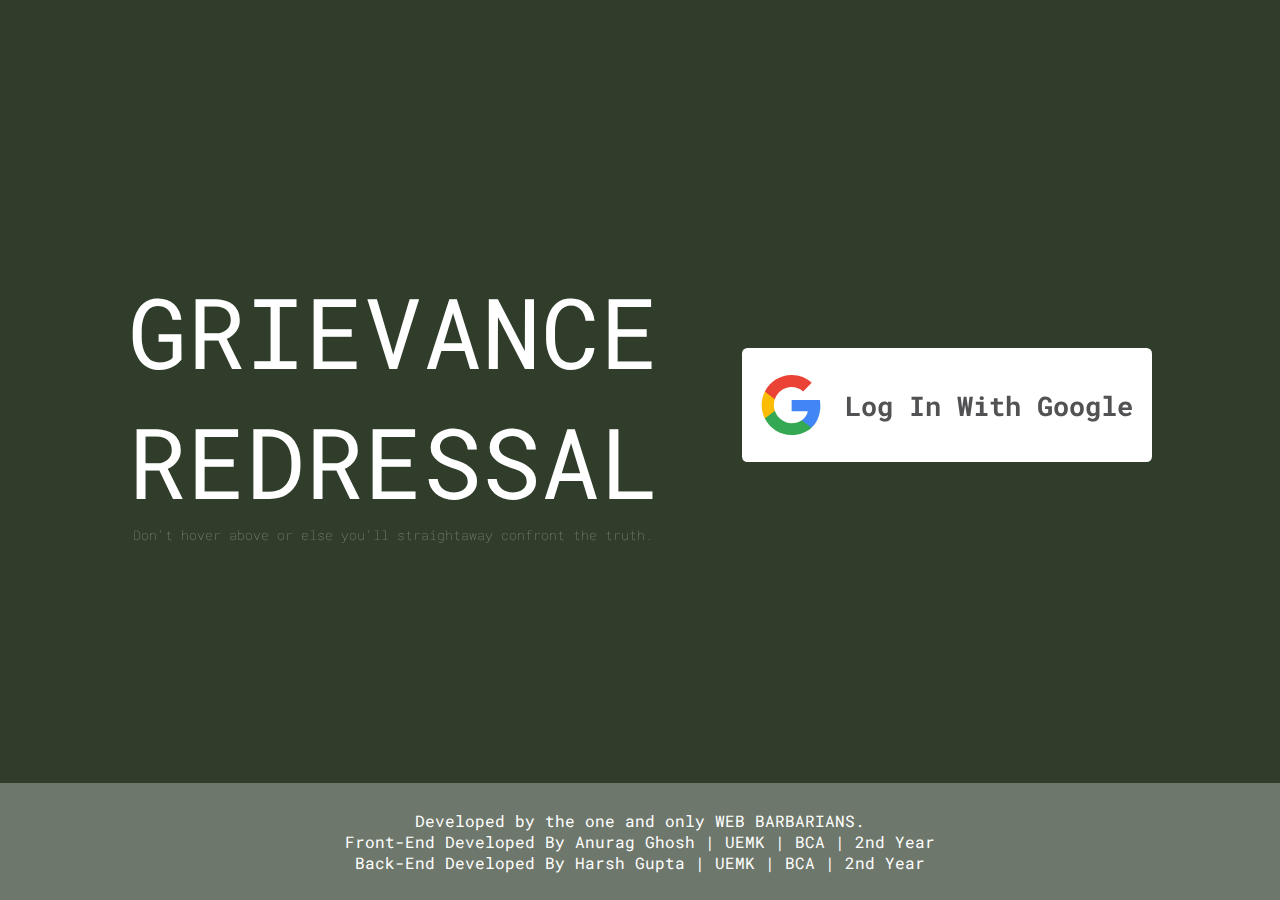
==== index.html @ cdf0d71d "Add files via upload" ====
<!DOCTYPE html>
<html lang="en">
<head>
    <meta charset="UTF-8">
    <meta http-equiv="X-UA-Compatible" content="IE=edge">
    <meta name="viewport" content="width=device-width, initial-scale=1.0">
    <title>Document</title>
    <link rel="stylesheet" href="style.css">
    <link rel="icon" type="image/x-icon" href="Resources/favicon.svg">
</head>
<body>
    <div class="modal" id="firstLogIn">
        <img src="Resources/close.svg" alt="" id="close1">
        <input type="text" id="name" placeholder="Full Name">
        <input type="text" id="num" placeholder="Phone">
        <select class="dropDown">
            <option value="">Stream</option>
            <option value="">BTECH</option>
            <option value="">BCA</option>
            <option value="">BBA</option>
        </select>
        <input type="text" id="enrl" placeholder="Enrollment No.">
        <button class="modalButton" id="next">Next</button>
    </div>
    <div class="modal " id="firstLogIn2">
        <img src="close.svg" alt="" id="close2">
        <input type="text" id="admiss" placeholder="Admission Year">
        <input type="text" id="pass" placeholder="Passout Year(If Any)">
        <button class="modalButton" id="reQuest">Request Log In</button>
        <button class="modalButton" id="goBack">Go Back</button>
    </div>
    <div class="container">
        <div class="row1">
            <h1 id="head">GRIEVANCE<br>REDRESSAL</h1>
            <p>Don't hover above or else you'll straightaway confront the truth.</p>
        </div>
        <div class="row2" id="logInGoogle">
            <div>
                <img class="google" src="Resources/Google.svg" alt="">
                <h1>Log In With Google</h1>
            </div>
        </div>
    </div>
    <aside id="aside">
        <p>Developed by the one and only WEB BARBARIANS.</p>
        <p>Front-End Developed By Anurag Ghosh | UEMK | BCA | 2nd Year</p>
        <p>Back-End Developed By Harsh Gupta | UEMK | BCA | 2nd Year</p>
    </aside>
    <video id="vid" class=" " src="Resources/issues.mp4" muted loop autoplay></video>
    <script src="Script/front.js"></script>
</body>
</html>
---- style.css ----
@import url('https://fonts.googleapis.com/css2?family=Roboto+Mono:wght@300;500;700&display=swap');
*{
    margin: 0;
    padding: 0;
    box-sizing: border-box;
}
body{
    width: 100vw;
    height: 100vh;
    background-color: #303D2B;
}
.container{
    width: 80vw;
    height: 90vh;
    left: 50%;
    transform: translate(-50%);
    display: flex;
    align-items: center;
    justify-content: space-between;
    position: absolute;
    z-index: 2;
}
.row1 h1{
    font-family: 'Roboto Mono', monospace;
    font-size: calc(9*(0.5vh + 0.5vw));
    font-weight:400;
    color: #fff;
    cursor: default;
    transition: 0.2s ease-in-out;
}
.row1 h1:hover{
    transition: 0.2s ease-in-out;
    color: rgb(255, 42, 42);
}
.row1 p{
    position: relative;
    left: 0.4vw;
    font-family: 'Roboto Mono', monospace;
    font-size: calc(1.2*(0.5vh + 0.5vw));
    font-weight:lighter;
    color: rgba(255, 255, 255, 0.43);
}
br{
    display: block;
    content: "";
    margin-top: calc(-3*(0.5vh + 0.5vw));
}
.row2>div h1{
    font-family: 'Roboto Mono', monospace;
    font-size: calc(2.5*(0.5vh + 0.5vw));
    color: #525254;
    cursor: default;
    position: relative;
    align-self: center;
}
.row2>div img{
    width: 15%;
}
.row2{
    text-decoration: none;
    flex-basis: 40%;
    padding: 3vh 0.5vw;
    cursor: pointer;
    background-color: rgb(255, 255, 255);
    border-radius: calc(0.5*(0.5vh + 0.5vw));
    transition: 0.2s ease-in-out;
    filter: drop-shadow(0 5px 5px #00000000);
}
.row2>div{
    display: flex;
    justify-content: space-around;
}
.row2:hover{
    transition: 0.2s ease-in-out;
    transform: scale(102%);
    filter: drop-shadow(0 5px 5px #00000060);
}
aside p{
    font-family: 'Roboto Mono', monospace;
    text-align: center;
    font-size: calc(1.5*(0.5vh + 0.5vw));
    color: #ffffff;
}
aside{
    width: 100vw;
    position: absolute;
    z-index: 2;
    padding: 3vh 3vh;
    background-color: #6E776B;
    backdrop-filter: blur(0em);
    bottom: 0;
}
aside.blur {
    transition: 0.2s ease-in-out;
    background-color: #6e776b44;
    backdrop-filter: blur(1em);
}
video{
    width: 100vw;
    height: 100vh;
    position: absolute;
    z-index: 1;
    object-fit: cover;
    opacity: 0;
    mix-blend-mode: overlay;
    transition: 0.2s ease-in-out;
}
video.active{
    transition: 0.2s ease-in-out;
    opacity: 1;
}

/* Modals */
/* Common */
.modal{
    position: absolute;
    z-index: 3;
    display: flex;
    flex-direction: column;
    justify-content: space-around;
    padding: 2vh 2vw;
    border: rgba(255, 255, 255, 0.19) solid 0.1em;
    border-radius: calc(0.5*(0.5vh + 0.5vw));
    top: 0;
    left: 50%;
    transform: translateY(-50%) translateX(-50%);
    opacity: 0;
    background-color: #4b5c7669;
    backdrop-filter: blur(2em);
    transition: 0.5s ease-in-out;
    pointer-events: none;
}
.modal.active{
    top:50%;
    opacity: 1;
    filter: blur(0);
    pointer-events: all;
}
.modal>img{
    position: relative;
    width: 15%;
    align-self: flex-end;
    filter: invert(100%);
    cursor: pointer;
    transition: 0.2s ease-in-out;
}
.modal img:hover{
    transform: scale(105%);
    opacity: 50%;
    transition: 0.2s ease-in-out;
}
.modal input{
    width: 100%;
    height: 12%;
    border:none;
    border-radius: calc(0.5*(0.5vh + 0.5vw));
    font-family: 'Roboto Mono', monospace;
    font-size: calc(1.5*(0.5vh + 0.5vw));
    padding: 0 1vw;
}
.dropDown{
    height: 12%;
    width: 100%;
    padding: 1vh 1vw;
    border: none;
    border-radius: calc(0.5*(0.5vh + 0.5vw));
    font-family: 'Roboto Mono', monospace;
    font-size: calc(1.5*(0.5vh + 0.5vw));
    color: #ffffff;
    background-color: #9e9e9e;
    align-items: center;
}
.modalButton{
    height: 12%;
    border: none;
    border-radius: calc(0.5*(0.5vh + 0.5vw));
    font-family: 'Roboto Mono', monospace;
    font-size: calc(1.5*(0.5vh + 0.5vw));
    cursor: pointer;
    color: #ffffff;
    background-color: #607698;
    transition: 0.2s ease-in-out;
}
.modalButton:hover{
    transition: 0.2s ease-in-out;
    background-color: #4d617f;
}

/* First Page of Modal */
#firstLogIn{
    width: 25%;
    height: 60%;
}

/* Second Page of Modal*/
#firstLogIn2{
    width: 25%;
    height: 60%;
    justify-content: space-around;
}

/* Responsiveness */
@media only screen and (max-width:868px) and (min-width:481px){
    .container{
        height: 80vh;
        flex-direction: column;
        justify-content: space-evenly;
    }
    .row1{
        align-self: center;
    }
    .row1 h1{
        font-size: calc(14*(0.5vh + 0.5vw));
    }
    .row1 p{
        font-size: calc(2*(0.5vh + 0.5vw));
        text-align: center;
        left: 0vw;
        top: 1vh;
    }
    .row2{
        align-self: center;
        flex-basis: 10%;
        padding: 3vh 3vw;
        width: 90%;
    }
    .row2>div h1{
        font-size: calc(4*(0.5vh + 0.5vw));
    }
    .row2>div img{
        align-self: center;
    }
    aside p{
        font-size: calc(2*(0.5vh + 0.5vw));
    }
}

@media only screen and (max-width: 480px){
    .container{
        height: 80vh;
        flex-direction: column;
        justify-content: space-evenly;
    }
    .row1{
        align-self: center;
    }
    .row1 h1{
        font-size: calc(10*(0.5vh + 0.5vw));
    }
    .row1 p{
        font-size: calc(1.5*(0.5vh + 0.5vw));
        text-align: center;
        left: 0vw;
        top: 1vh;
    }
    .row2{
        align-self: center;
        flex-basis: 10%;
        padding: 3vh 3vw;
        width: 90%;
    }
    .row2>div h1{
        font-size: calc(3*(0.5vh + 0.5vw));
    }
    .row2>div img{
        align-self: center;
    }
    aside p{
        font-size: calc(1.5*(0.5vh + 0.5vw));
    }
    aside{
        width: 100vw;
    }
}
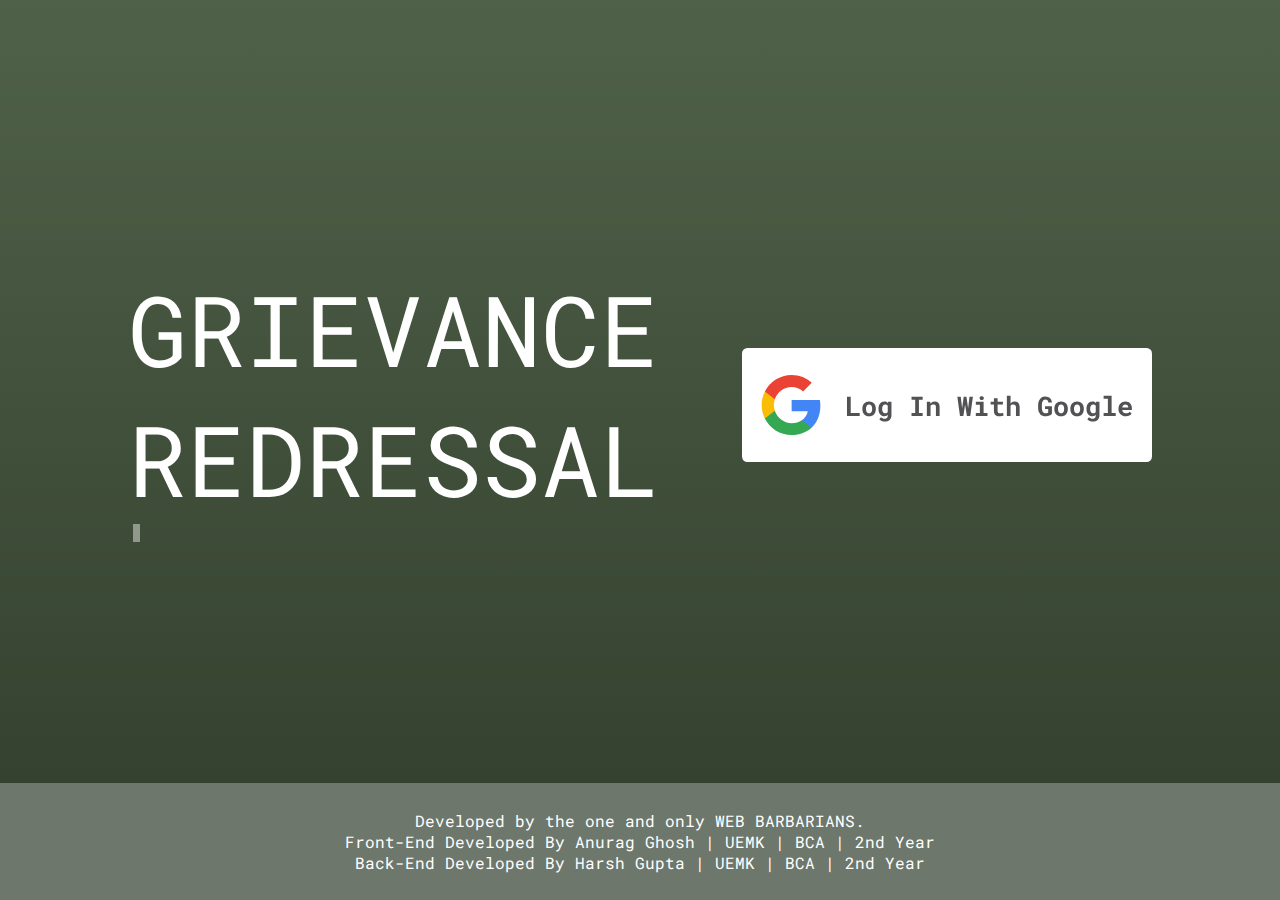
==== commit 97e4f3d1: "Add files via upload" ====
--- a/index.html
+++ b/index.html
@@ -4,7 +4,7 @@
     <meta charset="UTF-8">
     <meta http-equiv="X-UA-Compatible" content="IE=edge">
     <meta name="viewport" content="width=device-width, initial-scale=1.0">
-    <title>Document</title>
+    <title>Grievance Redressal</title>
     <link rel="stylesheet" href="style.css">
     <link rel="icon" type="image/x-icon" href="Resources/favicon.svg">
 </head>
@@ -13,7 +13,7 @@
         <img src="Resources/close.svg" alt="" id="close1">
         <input type="text" id="name" placeholder="Full Name">
         <input type="text" id="num" placeholder="Phone">
-        <select class="dropDown">
+        <select aria-label="State" class="dropDown">
             <option value="">Stream</option>
             <option value="">BTECH</option>
             <option value="">BCA</option>
@@ -32,7 +32,7 @@
     <div class="container">
         <div class="row1">
             <h1 id="head">GRIEVANCE<br>REDRESSAL</h1>
-            <p>Don't hover above or else you'll straightaway confront the truth.</p>
+            <p id="attentionSeeker"></p>
         </div>
         <div class="row2" id="logInGoogle">
             <div>
--- a/style.css
+++ b/style.css
@@ -8,6 +8,7 @@
     width: 100vw;
     height: 100vh;
     background-color: #303D2B;
+    background-image: linear-gradient(#506149,#303D2B);
 }
 .container{
     width: 80vw;
@@ -32,6 +33,9 @@
     transition: 0.2s ease-in-out;
     color: rgb(255, 42, 42);
 }
+.row1>div{
+    display: flex;
+}
 .row1 p{
     position: relative;
     left: 0.4vw;
@@ -39,6 +43,14 @@
     font-size: calc(1.2*(0.5vh + 0.5vw));
     font-weight:lighter;
     color: rgba(255, 255, 255, 0.43);
+}
+.row1 p::after{
+    content: '';
+    display: inline-block;
+    width: 0.5em;
+    height: 2vh;
+    background-color: rgba(255, 255, 255, 0.43);
+    animation: blink 0.3s infinite;
 }
 br{
     display: block;
@@ -88,12 +100,14 @@
     padding: 3vh 3vh;
     background-color: #6E776B;
     backdrop-filter: blur(0em);
+    -webkit-backdrop-filter: blur(0em);
     bottom: 0;
 }
 aside.blur {
     transition: 0.2s ease-in-out;
     background-color: #6e776b44;
     backdrop-filter: blur(1em);
+    -webkit-backdrop-filter: blur(1em);
 }
 video{
     width: 100vw;
@@ -114,6 +128,8 @@
 /* Common */
 .modal{
     position: absolute;
+    width: 25%;
+    height: 60%;
     z-index: 3;
     display: flex;
     flex-direction: column;
@@ -127,6 +143,7 @@
     opacity: 0;
     background-color: #4b5c7669;
     backdrop-filter: blur(2em);
+    -webkit-backdrop-filter: blur(2em);
     transition: 0.5s ease-in-out;
     pointer-events: none;
 }
@@ -169,6 +186,7 @@
     color: #ffffff;
     background-color: #9e9e9e;
     align-items: center;
+    appearance: none;
 }
 .modalButton{
     height: 12%;
@@ -186,16 +204,8 @@
     background-color: #4d617f;
 }
 
-/* First Page of Modal */
-#firstLogIn{
-    width: 25%;
-    height: 60%;
-}
-
 /* Second Page of Modal*/
 #firstLogIn2{
-    width: 25%;
-    height: 60%;
     justify-content: space-around;
 }
 
@@ -233,6 +243,20 @@
     aside p{
         font-size: calc(2*(0.5vh + 0.5vw));
     }
+    .modal{
+        width: 90%;
+        height:60%;
+    }
+    .modal input{
+        padding: 0 2vw;
+        font-size: calc(3*(0.5vh + 0.5vw));
+    }
+    .dropDown{
+        font-size: calc(3*(0.5vh + 0.5vw));
+    }
+    .modalButton{
+        font-size: calc(3*(0.5vh + 0.5vw));
+    }
 }
 
 @media only screen and (max-width: 480px){
@@ -271,4 +295,28 @@
     aside{
         width: 100vw;
     }
+    .modal{
+        width: 90%;
+        height:50%;
+    }
+    .modal input{
+        padding: 0 2vw;
+        font-size: calc(3*(0.5vh + 0.5vw));
+    }
+    .dropDown{
+        font-size: calc(3*(0.5vh + 0.5vw));
+    }
+    .modalButton{
+        font-size: calc(3*(0.5vh + 0.5vw));
+    }
+}
+
+/* Animation */
+@keyframes blink {
+    0%{
+        opacity: 0;
+    }
+    100%{
+        opacity: 1;
+    }
 }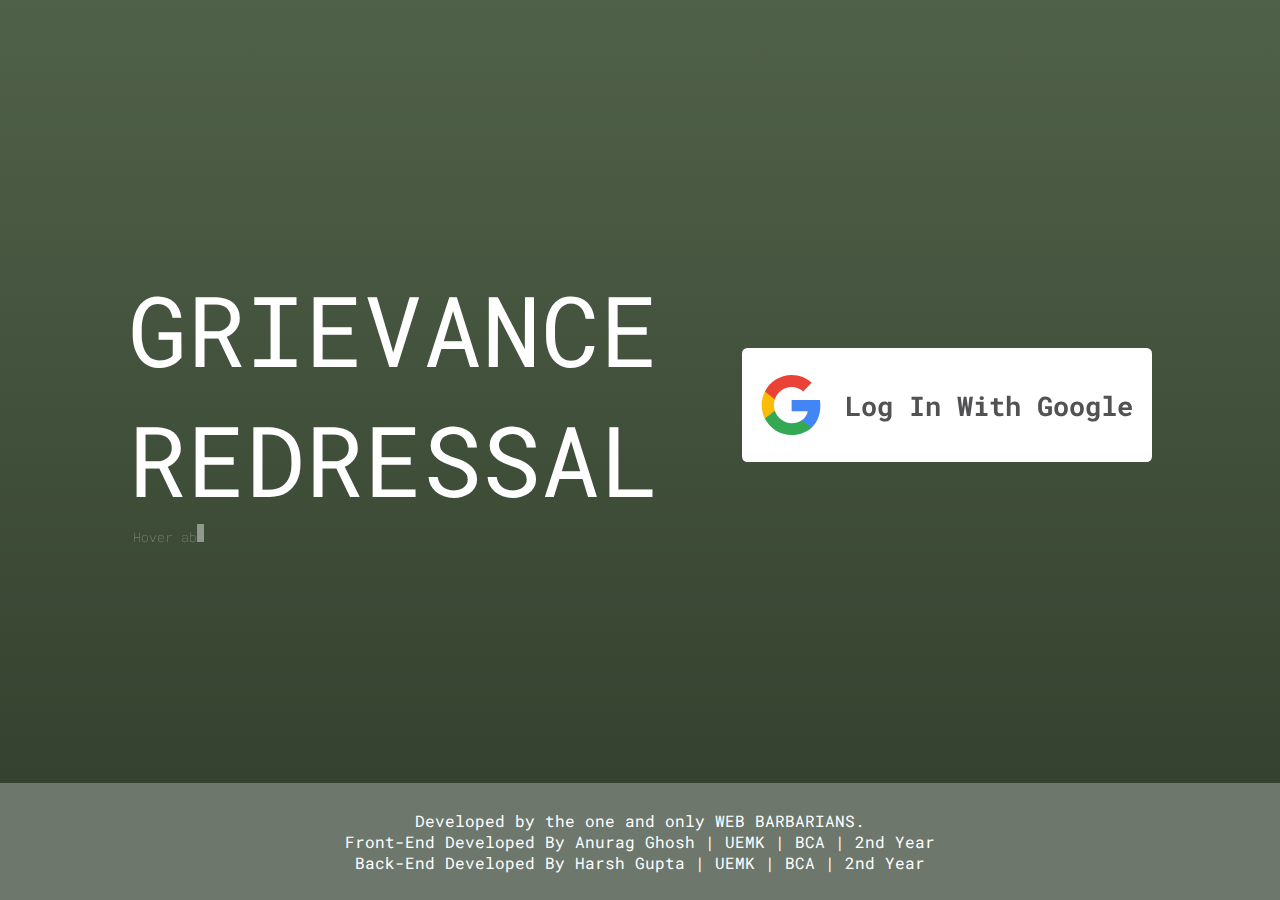
==== commit 91944e36: "added all backend codes" ====
--- a/index.html
+++ b/index.html
@@ -47,6 +47,12 @@
         <p>Back-End Developed By Harsh Gupta | UEMK | BCA | 2nd Year</p>
     </aside>
     <video id="vid" class=" " src="Resources/issues.mp4" muted loop autoplay></video>
+    <script src="https://www.gstatic.com/firebasejs/9.0.2/firebase-app-compat.js"></script>
+	<script src="https://www.gstatic.com/firebasejs/9.0.2/firebase-firestore-compat.js"></script>
+	<script src="https://www.gstatic.com/firebasejs/9.0.2/firebase-auth-compat.js"></script>
+	<script src="https://www.gstatic.com/firebasejs/9.0.2/firebase-database-compat.js"></script>
+    <script src="Script/firebase.js"></script>
+    <script src="Script/login.js"></script>
     <script src="Script/front.js"></script>
 </body>
 </html>--- a/style.css
+++ b/style.css
@@ -136,7 +136,7 @@
     justify-content: space-around;
     padding: 2vh 2vw;
     border: rgba(255, 255, 255, 0.19) solid 0.1em;
-    border-radius: calc(0.5*(0.5vh + 0.5vw));
+    border-radius: 0.2em;
     top: 0;
     left: 50%;
     transform: translateY(-50%) translateX(-50%);
@@ -170,7 +170,7 @@
     width: 100%;
     height: 12%;
     border:none;
-    border-radius: calc(0.5*(0.5vh + 0.5vw));
+    border-radius: 0.2em;
     font-family: 'Roboto Mono', monospace;
     font-size: calc(1.5*(0.5vh + 0.5vw));
     padding: 0 1vw;
@@ -180,7 +180,7 @@
     width: 100%;
     padding: 1vh 1vw;
     border: none;
-    border-radius: calc(0.5*(0.5vh + 0.5vw));
+    border-radius: 0.2em;
     font-family: 'Roboto Mono', monospace;
     font-size: calc(1.5*(0.5vh + 0.5vw));
     color: #ffffff;
@@ -191,7 +191,7 @@
 .modalButton{
     height: 12%;
     border: none;
-    border-radius: calc(0.5*(0.5vh + 0.5vw));
+    border-radius: 0.2em;
     font-family: 'Roboto Mono', monospace;
     font-size: calc(1.5*(0.5vh + 0.5vw));
     cursor: pointer;
@@ -319,4 +319,4 @@
     100%{
         opacity: 1;
     }
-}+}
